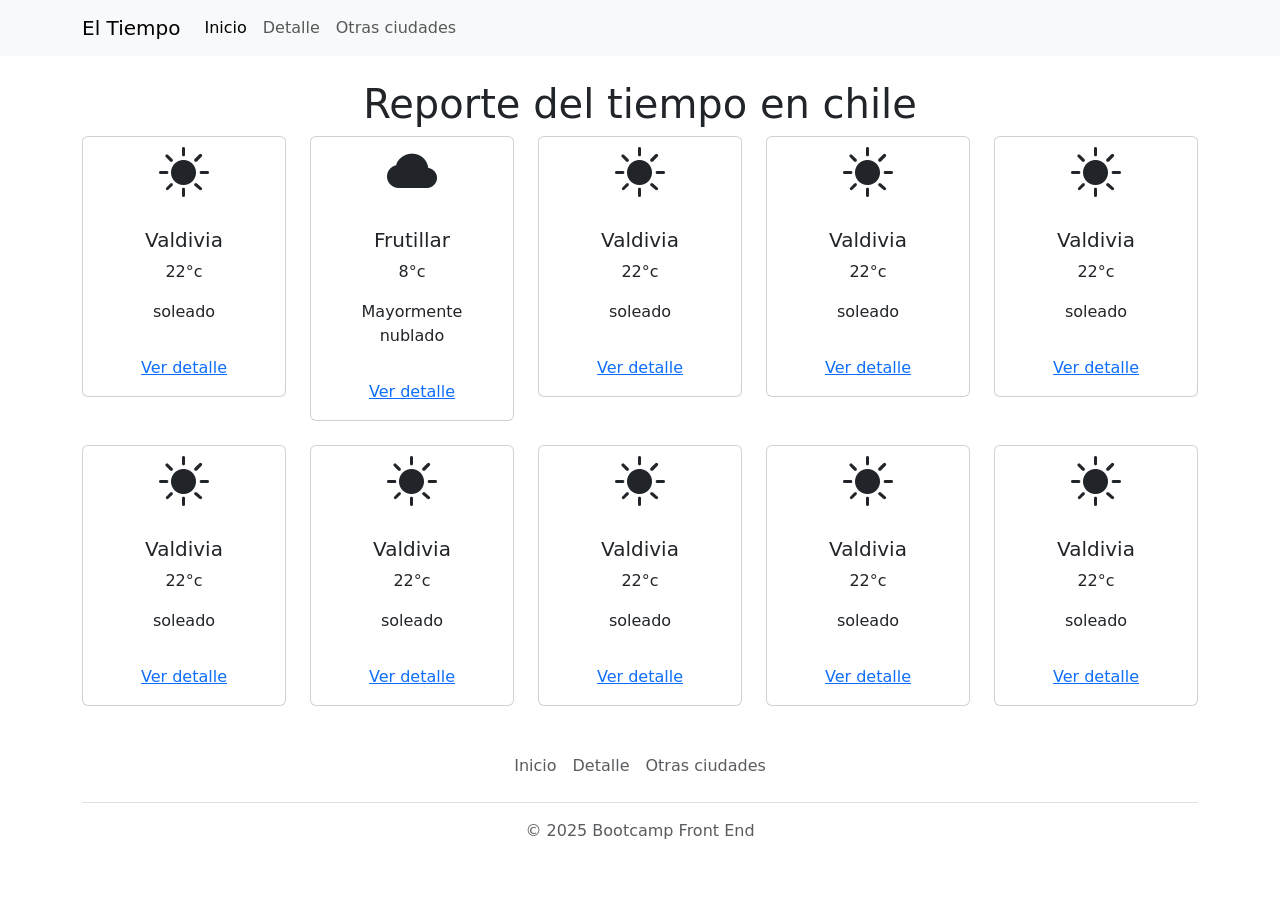
==== index.html @ 320172de "aplicaion de JS en links" ====
<!DOCTYPE html>
<html lang="es">
  <head>
    <meta charset="UTF-8" />
    <meta name="viewport" content="width=device-width, initial-scale=1.0" />
    <title>Elizabeth Vergara / trabajo final modulo 2</title>

    <!-- Bootstrap CSS -->
    <link
      href="https://cdn.jsdelivr.net/npm/bootstrap@5.3.8/dist/css/bootstrap.min.css"
      rel="stylesheet"
      integrity="sha384-sRIl4kxILFvY47J16cr9ZwB07vP4J8+LH7qKQnuqkuIAvNWLzeN8tE5YBujZqJLB"
      crossorigin="anonymous"
    />

    <!-- Mi CSS -->
    <link rel="stylesheet" href="./assets/css/style.css" />

    <!-- Bootstrap Icons -->
    <link
      rel="stylesheet"
      href="https://cdn.jsdelivr.net/npm/bootstrap-icons@1.13.1/font/bootstrap-icons.min.css"
    />

    <!-- Bootstrap JS -->
    <script
      defer
      src="https://cdn.jsdelivr.net/npm/bootstrap@5.3.8/dist/js/bootstrap.bundle.min.js"
      integrity="sha384-FKyoEForCGlyvwx9Hj09JcYn3nv7wiPVlz7YYwJrWVcXK/BmnVDxM+D2scQbITxI"
      crossorigin="anonymous"
    ></script>

    <!-- Mi JS -->
    <script defer src="./assets/js/script.js"></script>
  </head>
  <body>
    <nav class="navbar navbar-expand-lg bg-body-tertiary">
      <div class="container">
        <a class="navbar-brand" href="./index.htm">El Tiempo</a>
        <button
          class="navbar-toggler"
          type="button"
          data-bs-toggle="collapse"
          data-bs-target="#navbarNavAltMarkup"
          aria-controls="navbarNavAltMarkup"
          aria-expanded="false"
          aria-label="Toggle navigation"
        >
          <span class="navbar-toggler-icon"></span>
        </button>
        <div class="collapse navbar-collapse" id="navbarNavAltMarkup">
          <div class="navbar-nav">
            <a class="nav-link active" aria-current="page" href="./index.html"
              >Inicio</a
            >
            <a class="nav-link" href="./detalle.html">Detalle</a>
            <a class="nav-link" href="#">Otras ciudades</a>
          </div>
        </div>
      </div>
    </nav>
    <!-- Grilla de localidades Start -->
    <main class="container my-4">
      <h1 class="text-center">Reporte del tiempo en chile</h1>
      <div class="row row-cols-1 row-cols-md-4 row-cols-lg-5 g-4">
        <!-- Tarjeta principal Start-->
        <div class="col">
          <div class="card text-center">
            <i class="bi bi-brightness-high-fill"></i>
            <div class="card-body">
              <h5 class="card-title">Valdivia</h5>
              <p class="card-text">22°c</p>
              <p class="card-text">soleado</p>
            </div>
            <div class="card-body">
              <a href="./detalle.html" class="card-link">Ver detalle</a>
            </div>
          </div>
        </div>
        <!-- Tarjeta principal end-->
        <div class="col">
          <div class="card text-center">
            <i class="bi bi-cloud-fill"></i>
            <div class="card-body">
              <h5 class="card-title">Frutillar</h5>
              <p class="card-text">8°c</p>
              <p class="card-text">Mayormente nublado</p>
            </div>
            <div class="card-body">
              <a  class="card-link">Ver detalle</a>
            </div>
          </div>
        </div>
        <div class="col">
          <div class="card text-center">
            <i class="bi bi-brightness-high-fill"></i>
            <div class="card-body">
              <h5 class="card-title">Valdivia</h5>
              <p class="card-text">22°c</p>
              <p class="card-text">soleado</p>
            </div>
            <div class="card-body">
              <a  class="card-link">Ver detalle</a>
            </div>
          </div>
        </div>
        <div class="col">
          <div class="card text-center">
            <i class="bi bi-brightness-high-fill"></i>
            <div class="card-body">
              <h5 class="card-title">Valdivia</h5>
              <p class="card-text">22°c</p>
              <p class="card-text">soleado</p>
            </div>
            <div class="card-body">
              <a  class="card-link">Ver detalle</a>
            </div>
          </div>
        </div>
        <div class="col">
          <div class="card text-center">
            <i class="bi bi-brightness-high-fill"></i>
            <div class="card-body">
              <h5 class="card-title">Valdivia</h5>
              <p class="card-text">22°c</p>
              <p class="card-text">soleado</p>
            </div>
            <div class="card-body">
              <a  class="card-link">Ver detalle</a>
            </div>
          </div>
        </div>
        <div class="col">
          <div class="card text-center">
            <i class="bi bi-brightness-high-fill"></i>
            <div class="card-body">
              <h5 class="card-title">Valdivia</h5>
              <p class="card-text">22°c</p>
              <p class="card-text">soleado</p>
            </div>
            <div class="card-body">
              <a  class="card-link">Ver detalle</a>
            </div>
          </div>
        </div>
        <div class="col">
          <div class="card text-center">
            <i class="bi bi-brightness-high-fill"></i>
            <div class="card-body">
              <h5 class="card-title">Valdivia</h5>
              <p class="card-text">22°c</p>
              <p class="card-text">soleado</p>
            </div>
            <div class="card-body">
              <a  class="card-link">Ver detalle</a>
            </div>
          </div>
        </div>
        <div class="col">
          <div class="card text-center">
            <i class="bi bi-brightness-high-fill"></i>
            <div class="card-body">
              <h5 class="card-title">Valdivia</h5>
              <p class="card-text">22°c</p>
              <p class="card-text">soleado</p>
            </div>
            <div class="card-body">
              <a  class="card-link">Ver detalle</a>
            </div>
          </div>
        </div>
        <div class="col">
          <div class="card text-center">
            <i class="bi bi-brightness-high-fill"></i>
            <div class="card-body">
              <h5 class="card-title">Valdivia</h5>
              <p class="card-text">22°c</p>
              <p class="card-text">soleado</p>
            </div>
            <div class="card-body">
              <a  class="card-link">Ver detalle</a>
            </div>
          </div>
        </div>
        <div class="col">
          <div class="card text-center">
            <i class="bi bi-brightness-high-fill"></i>
            <div class="card-body">
              <h5 class="card-title">Valdivia</h5>
              <p class="card-text">22°c</p>
              <p class="card-text">soleado</p>
            </div>
            <div class="card-body">
              <a  class="card-link">Ver detalle</a>
            </div>
          </div>
        </div>
      </div>
    </main>
    <!-- grilla de localidades end -->

    <!-- Footer -->
      <footer class="container py-3 my-4">
        <ul class="nav justify-content-center border-bottom pb-3 mb-3">
          <li class="nav-item">
            <a href="./index.html" class="nav-link px-2 text-body-secondary">Inicio</a>
          </li>
          <li class="nav-item">
            <a href="./detalle.html" class="nav-link px-2 text-body-secondary">Detalle</a>
          </li>
          <li class="nav-item">
            <a href="#" class="nav-link px-2 text-body-secondary">Otras ciudades</a>
          </li>
        </ul>
        <p class="text-center text-body-secondary">© 2025 Bootcamp Front End</p>
      </footer>
  </body>
</html>
---- assets/css/style.css ----
i {
    font-size: 50px;
}
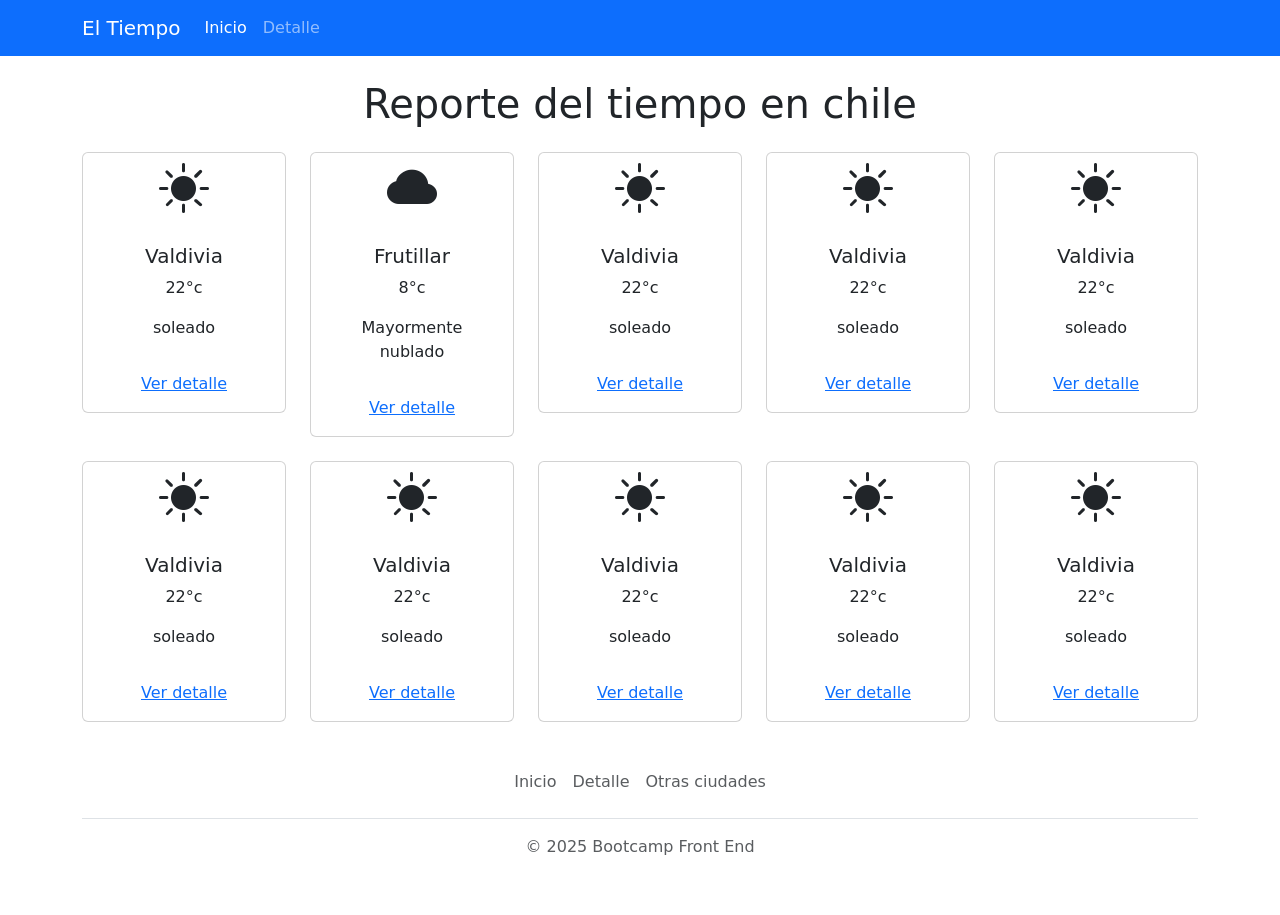
==== commit dfa91816: "trabajando en detalle html" ====
--- a/index.html
+++ b/index.html
@@ -34,9 +34,9 @@
     <script defer src="./assets/js/script.js"></script>
   </head>
   <body>
-    <nav class="navbar navbar-expand-lg bg-body-tertiary">
+    <nav class="navbar navbar-expand-lg bg-primary navbar-dark">
       <div class="container">
-        <a class="navbar-brand" href="./index.htm">El Tiempo</a>
+        <a class="navbar-brand" href="#">El Tiempo</a>
         <button
           class="navbar-toggler"
           type="button"
@@ -54,14 +54,13 @@
               >Inicio</a
             >
             <a class="nav-link" href="./detalle.html">Detalle</a>
-            <a class="nav-link" href="#">Otras ciudades</a>
           </div>
         </div>
       </div>
     </nav>
     <!-- Grilla de localidades Start -->
     <main class="container my-4">
-      <h1 class="text-center">Reporte del tiempo en chile</h1>
+      <h1 class="text-center my-4">Reporte del tiempo en chile</h1>
       <div class="row row-cols-1 row-cols-md-4 row-cols-lg-5 g-4">
         <!-- Tarjeta principal Start-->
         <div class="col">
@@ -87,111 +86,111 @@
               <p class="card-text">Mayormente nublado</p>
             </div>
             <div class="card-body">
-              <a  class="card-link">Ver detalle</a>
-            </div>
-          </div>
-        </div>
-        <div class="col">
-          <div class="card text-center">
-            <i class="bi bi-brightness-high-fill"></i>
-            <div class="card-body">
-              <h5 class="card-title">Valdivia</h5>
-              <p class="card-text">22°c</p>
-              <p class="card-text">soleado</p>
-            </div>
-            <div class="card-body">
-              <a  class="card-link">Ver detalle</a>
-            </div>
-          </div>
-        </div>
-        <div class="col">
-          <div class="card text-center">
-            <i class="bi bi-brightness-high-fill"></i>
-            <div class="card-body">
-              <h5 class="card-title">Valdivia</h5>
-              <p class="card-text">22°c</p>
-              <p class="card-text">soleado</p>
-            </div>
-            <div class="card-body">
-              <a  class="card-link">Ver detalle</a>
-            </div>
-          </div>
-        </div>
-        <div class="col">
-          <div class="card text-center">
-            <i class="bi bi-brightness-high-fill"></i>
-            <div class="card-body">
-              <h5 class="card-title">Valdivia</h5>
-              <p class="card-text">22°c</p>
-              <p class="card-text">soleado</p>
-            </div>
-            <div class="card-body">
-              <a  class="card-link">Ver detalle</a>
-            </div>
-          </div>
-        </div>
-        <div class="col">
-          <div class="card text-center">
-            <i class="bi bi-brightness-high-fill"></i>
-            <div class="card-body">
-              <h5 class="card-title">Valdivia</h5>
-              <p class="card-text">22°c</p>
-              <p class="card-text">soleado</p>
-            </div>
-            <div class="card-body">
-              <a  class="card-link">Ver detalle</a>
-            </div>
-          </div>
-        </div>
-        <div class="col">
-          <div class="card text-center">
-            <i class="bi bi-brightness-high-fill"></i>
-            <div class="card-body">
-              <h5 class="card-title">Valdivia</h5>
-              <p class="card-text">22°c</p>
-              <p class="card-text">soleado</p>
-            </div>
-            <div class="card-body">
-              <a  class="card-link">Ver detalle</a>
-            </div>
-          </div>
-        </div>
-        <div class="col">
-          <div class="card text-center">
-            <i class="bi bi-brightness-high-fill"></i>
-            <div class="card-body">
-              <h5 class="card-title">Valdivia</h5>
-              <p class="card-text">22°c</p>
-              <p class="card-text">soleado</p>
-            </div>
-            <div class="card-body">
-              <a  class="card-link">Ver detalle</a>
-            </div>
-          </div>
-        </div>
-        <div class="col">
-          <div class="card text-center">
-            <i class="bi bi-brightness-high-fill"></i>
-            <div class="card-body">
-              <h5 class="card-title">Valdivia</h5>
-              <p class="card-text">22°c</p>
-              <p class="card-text">soleado</p>
-            </div>
-            <div class="card-body">
-              <a  class="card-link">Ver detalle</a>
-            </div>
-          </div>
-        </div>
-        <div class="col">
-          <div class="card text-center">
-            <i class="bi bi-brightness-high-fill"></i>
-            <div class="card-body">
-              <h5 class="card-title">Valdivia</h5>
-              <p class="card-text">22°c</p>
-              <p class="card-text">soleado</p>
-            </div>
-            <div class="card-body">
-              <a  class="card-link">Ver detalle</a>
+              <a href="./detalle.html" class="card-link">Ver detalle</a>
+            </div>
+          </div>
+        </div>
+        <div class="col">
+          <div class="card text-center">
+            <i class="bi bi-brightness-high-fill"></i>
+            <div class="card-body">
+              <h5 class="card-title">Valdivia</h5>
+              <p class="card-text">22°c</p>
+              <p class="card-text">soleado</p>
+            </div>
+            <div class="card-body">
+              <a href="./detalle.html" class="card-link">Ver detalle</a>
+            </div>
+          </div>
+        </div>
+        <div class="col">
+          <div class="card text-center">
+            <i class="bi bi-brightness-high-fill"></i>
+            <div class="card-body">
+              <h5 class="card-title">Valdivia</h5>
+              <p class="card-text">22°c</p>
+              <p class="card-text">soleado</p>
+            </div>
+            <div class="card-body">
+              <a href="./detalle.html" class="card-link">Ver detalle</a>
+            </div>
+          </div>
+        </div>
+        <div class="col">
+          <div class="card text-center">
+            <i class="bi bi-brightness-high-fill"></i>
+            <div class="card-body">
+              <h5 class="card-title">Valdivia</h5>
+              <p class="card-text">22°c</p>
+              <p class="card-text">soleado</p>
+            </div>
+            <div class="card-body">
+              <a href="./detalle.html" class="card-link">Ver detalle</a>
+            </div>
+          </div>
+        </div>
+        <div class="col">
+          <div class="card text-center">
+            <i class="bi bi-brightness-high-fill"></i>
+            <div class="card-body">
+              <h5 class="card-title">Valdivia</h5>
+              <p class="card-text">22°c</p>
+              <p class="card-text">soleado</p>
+            </div>
+            <div class="card-body">
+              <a href="./detalle.html" class="card-link">Ver detalle</a>
+            </div>
+          </div>
+        </div>
+        <div class="col">
+          <div class="card text-center">
+            <i class="bi bi-brightness-high-fill"></i>
+            <div class="card-body">
+              <h5 class="card-title">Valdivia</h5>
+              <p class="card-text">22°c</p>
+              <p class="card-text">soleado</p>
+            </div>
+            <div class="card-body">
+              <a href="./detalle.html" class="card-link">Ver detalle</a>
+            </div>
+          </div>
+        </div>
+        <div class="col">
+          <div class="card text-center">
+            <i class="bi bi-brightness-high-fill"></i>
+            <div class="card-body">
+              <h5 class="card-title">Valdivia</h5>
+              <p class="card-text">22°c</p>
+              <p class="card-text">soleado</p>
+            </div>
+            <div class="card-body">
+              <a href="./detalle.html" class="card-link">Ver detalle</a>
+            </div>
+          </div>
+        </div>
+        <div class="col">
+          <div class="card text-center">
+            <i class="bi bi-brightness-high-fill"></i>
+            <div class="card-body">
+              <h5 class="card-title">Valdivia</h5>
+              <p class="card-text">22°c</p>
+              <p class="card-text">soleado</p>
+            </div>
+            <div class="card-body">
+              <a href="./detalle.html" class="card-link">Ver detalle</a>
+            </div>
+          </div>
+        </div>
+        <div class="col">
+          <div class="card text-center">
+            <i class="bi bi-brightness-high-fill"></i>
+            <div class="card-body">
+              <h5 class="card-title">Valdivia</h5>
+              <p class="card-text">22°c</p>
+              <p class="card-text">soleado</p>
+            </div>
+            <div class="card-body">
+              <a href="./detalle.html" class="card-link">Ver detalle</a>
             </div>
           </div>
         </div>
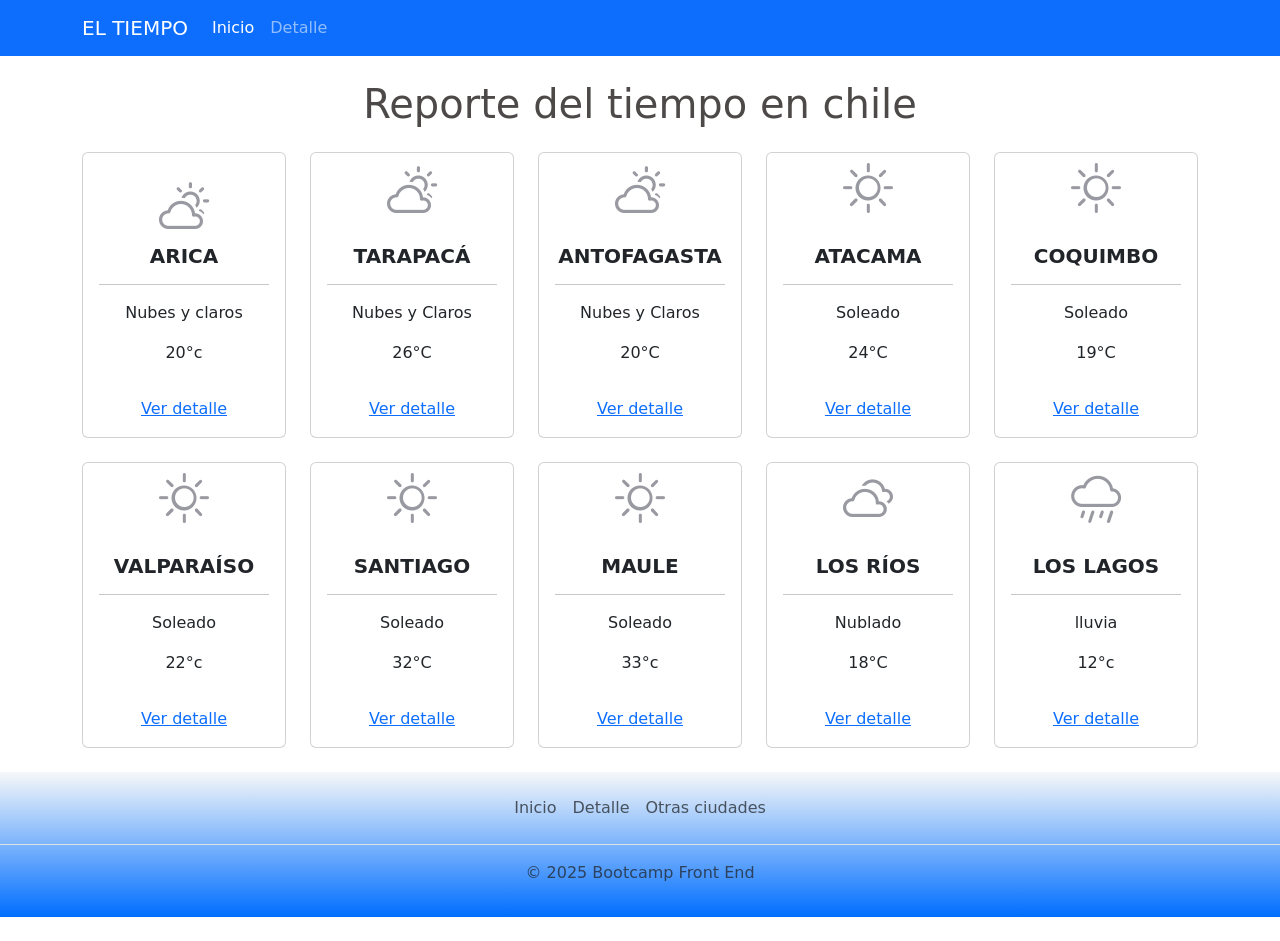
==== commit a3a61fe1: "terminando mi trabajo" ====
--- a/index.html
+++ b/index.html
@@ -36,7 +36,7 @@
   <body>
     <nav class="navbar navbar-expand-lg bg-primary navbar-dark">
       <div class="container">
-        <a class="navbar-brand" href="#">El Tiempo</a>
+        <a class="navbar-brand" href="#">EL TIEMPO</a>
         <button
           class="navbar-toggler"
           type="button"
@@ -65,141 +65,170 @@
         <!-- Tarjeta principal Start-->
         <div class="col">
           <div class="card text-center">
-            <i class="bi bi-brightness-high-fill"></i>
-            <div class="card-body">
-              <h5 class="card-title">Valdivia</h5>
+           
+            <div class="card-body">
+            <i class="bi bi-cloud-sun"></i>
+              <h5 class="card-title">ARICA</h5>
+              <hr>
+              <p class="card-text">Nubes y claros</p>
+              <p class="card-text">20°c</p>
+            </div>
+            <div class="card-body">
+              <a href="./detalle.html" class="card-link">Ver detalle</a>
+            </div>
+          </div>
+        </div>
+        <!-- Tarjeta principal end-->
+         <!-- segunda tarjeta -->
+        <div class="col">
+          <div class="card text-center">
+            <i class="bi bi-cloud-sun"></i>
+            <div class="card-body">
+              <h5 class="card-title">TARAPACÁ</h5>
+              <hr>
+              <p class="card-text">Nubes y Claros</p>
+              <p class="card-text">26°C</p>
+            </div>
+            <div class="card-body">
+              <a href="./detalle.html" class="card-link">Ver detalle</a>
+            </div>
+          </div>
+        </div>
+        <!-- segunda tarjeta end -->
+         <!-- Tercera tarjeta -->
+        <div class="col">
+          <div class="card text-center">
+            <i class="bi bi-cloud-sun"></i>
+            <div class="card-body">
+              <h5 class="card-title">ANTOFAGASTA</h5>
+              <hr>
+              <p class="card-text">Nubes y Claros</p>
+               <p class="card-text">20°C</p>
+            </div>
+            <div class="card-body">
+              <a href="./detalle.html" class="card-link">Ver detalle</a>
+            </div>
+          </div>
+        </div>
+        <!-- Tercera tarjeta End -->
+         <!-- Cuarta tarjeta -->
+        <div class="col">
+          <div class="card text-center">
+            <i class="bi bi-sun"></i>
+            <div class="card-body">
+              <h5 class="card-title">ATACAMA</h5>
+              <hr>
+              <p class="card-text">Soleado</p>
+              <p class="card-text">24°C</p>
+            </div>
+            <div class="card-body">
+              <a href="./detalle.html" class="card-link">Ver detalle</a>
+            </div>
+          </div>
+        </div>
+        <!-- cuarta tarjeta end -->
+         <!--Quinta tarjeta -->
+        <div class="col">
+          <div class="card text-center">
+            <i class="bi bi-sun"></i>
+            <div class="card-body">
+              <h5 class="card-title">COQUIMBO</h5>
+              <hr>
+              <p class="card-text">Soleado</p>
+              <p class="card-text">19°C</p>
+            </div>
+            <div class="card-body">
+              <a href="./detalle.html" class="card-link">Ver detalle</a>
+            </div>
+          </div>
+        </div>
+        <!-- quinta tarjeta end -->
+         <!-- sexta tarjeta -->
+        <div class="col">
+          <div class="card text-center">
+            <i class="bi bi-sun"></i>
+            <div class="card-body">
+              <h5 class="card-title">VALPARAÍSO</h5>
+              <hr>
+              <p class="card-text">Soleado</p>
               <p class="card-text">22°c</p>
-              <p class="card-text">soleado</p>
-            </div>
-            <div class="card-body">
-              <a href="./detalle.html" class="card-link">Ver detalle</a>
-            </div>
-          </div>
-        </div>
-        <!-- Tarjeta principal end-->
-        <div class="col">
-          <div class="card text-center">
-            <i class="bi bi-cloud-fill"></i>
-            <div class="card-body">
-              <h5 class="card-title">Frutillar</h5>
-              <p class="card-text">8°c</p>
-              <p class="card-text">Mayormente nublado</p>
-            </div>
-            <div class="card-body">
-              <a href="./detalle.html" class="card-link">Ver detalle</a>
-            </div>
-          </div>
-        </div>
-        <div class="col">
-          <div class="card text-center">
-            <i class="bi bi-brightness-high-fill"></i>
-            <div class="card-body">
-              <h5 class="card-title">Valdivia</h5>
-              <p class="card-text">22°c</p>
-              <p class="card-text">soleado</p>
-            </div>
-            <div class="card-body">
-              <a href="./detalle.html" class="card-link">Ver detalle</a>
-            </div>
-          </div>
-        </div>
-        <div class="col">
-          <div class="card text-center">
-            <i class="bi bi-brightness-high-fill"></i>
-            <div class="card-body">
-              <h5 class="card-title">Valdivia</h5>
-              <p class="card-text">22°c</p>
-              <p class="card-text">soleado</p>
-            </div>
-            <div class="card-body">
-              <a href="./detalle.html" class="card-link">Ver detalle</a>
-            </div>
-          </div>
-        </div>
-        <div class="col">
-          <div class="card text-center">
-            <i class="bi bi-brightness-high-fill"></i>
-            <div class="card-body">
-              <h5 class="card-title">Valdivia</h5>
-              <p class="card-text">22°c</p>
-              <p class="card-text">soleado</p>
-            </div>
-            <div class="card-body">
-              <a href="./detalle.html" class="card-link">Ver detalle</a>
-            </div>
-          </div>
-        </div>
-        <div class="col">
-          <div class="card text-center">
-            <i class="bi bi-brightness-high-fill"></i>
-            <div class="card-body">
-              <h5 class="card-title">Valdivia</h5>
-              <p class="card-text">22°c</p>
-              <p class="card-text">soleado</p>
-            </div>
-            <div class="card-body">
-              <a href="./detalle.html" class="card-link">Ver detalle</a>
-            </div>
-          </div>
-        </div>
-        <div class="col">
-          <div class="card text-center">
-            <i class="bi bi-brightness-high-fill"></i>
-            <div class="card-body">
-              <h5 class="card-title">Valdivia</h5>
-              <p class="card-text">22°c</p>
-              <p class="card-text">soleado</p>
-            </div>
-            <div class="card-body">
-              <a href="./detalle.html" class="card-link">Ver detalle</a>
-            </div>
-          </div>
-        </div>
-        <div class="col">
-          <div class="card text-center">
-            <i class="bi bi-brightness-high-fill"></i>
-            <div class="card-body">
-              <h5 class="card-title">Valdivia</h5>
-              <p class="card-text">22°c</p>
-              <p class="card-text">soleado</p>
-            </div>
-            <div class="card-body">
-              <a href="./detalle.html" class="card-link">Ver detalle</a>
-            </div>
-          </div>
-        </div>
-        <div class="col">
-          <div class="card text-center">
-            <i class="bi bi-brightness-high-fill"></i>
-            <div class="card-body">
-              <h5 class="card-title">Valdivia</h5>
-              <p class="card-text">22°c</p>
-              <p class="card-text">soleado</p>
-            </div>
-            <div class="card-body">
-              <a href="./detalle.html" class="card-link">Ver detalle</a>
-            </div>
-          </div>
-        </div>
-        <div class="col">
-          <div class="card text-center">
-            <i class="bi bi-brightness-high-fill"></i>
-            <div class="card-body">
-              <h5 class="card-title">Valdivia</h5>
-              <p class="card-text">22°c</p>
-              <p class="card-text">soleado</p>
-            </div>
-            <div class="card-body">
-              <a href="./detalle.html" class="card-link">Ver detalle</a>
-            </div>
-          </div>
-        </div>
+            </div>
+            <div class="card-body">
+              <a href="./detalle.html" class="card-link">Ver detalle</a>
+            </div>
+          </div>
+        </div>
+        <!-- sexta tarjeta end -->
+         <!-- septima tarjeta -->
+        <div class="col">
+          <div class="card text-center">
+            <i class="bi bi-sun"></i>
+            <div class="card-body">
+              <h5 class="card-title">SANTIAGO</h5>
+              <hr>
+              <p class="card-text">Soleado</p>
+              <p class="card-text">32°C</p>
+            </div>
+            <div class="card-body">
+              <a href="./detalle.html" class="card-link">Ver detalle</a>
+            </div>
+          </div>
+        </div>
+        <!-- Septima tarjeta end -->
+         <!-- Octava tarjeta -->
+        <div class="col">
+          <div class="card text-center">
+            <i class="bi bi-sun"></i>
+            <div class="card-body">
+              <h5 class="card-title">MAULE</h5>
+              <hr>
+              <p class="card-text">Soleado</p>
+              <p class="card-text">33°c</p>
+            </div>
+            <div class="card-body">
+              <a href="./detalle.html" class="card-link">Ver detalle</a>
+            </div>
+          </div>
+        </div>
+        <!-- Octava tarjeta end -->
+         <!-- Novena tarjeta -->
+        <div class="col">
+          <div class="card text-center">
+            <i class="bi bi-clouds"></i>
+            <div class="card-body">
+              <h5 class="card-title">LOS RÍOS</h5>
+              <hr>
+              <p class="card-text">Nublado</p>
+              <p class="card-text">18°C</p>
+            </div>
+            <div class="card-body">
+              <a href="./detalle.html" class="card-link">Ver detalle</a>
+            </div>
+          </div>
+        </div>
+        <!-- Novena tarjeta end -->
+         <!-- Decima tarjeta -->
+        <div class="col">
+          <div class="card text-center">
+            <i class="bi bi-cloud-rain"></i>
+            <div class="card-body">
+              <h5 class="card-title">LOS LAGOS</h5>
+              <hr>
+              <p class="card-text">lluvia</p>
+              <p class="card-text">12°c</p>
+            </div>
+            <div class="card-body">
+              <a href="./detalle.html" class="card-link">Ver detalle</a>
+            </div>
+          </div>
+        </div>
+        <!-- Decima tarjeta end -->
       </div>
     </main>
     <!-- grilla de localidades end -->
 
     <!-- Footer -->
-      <footer class="container py-3 my-4">
+      <footer class="py-3 my-4">
         <ul class="nav justify-content-center border-bottom pb-3 mb-3">
           <li class="nav-item">
             <a href="./index.html" class="nav-link px-2 text-body-secondary">Inicio</a>
--- a/assets/css/style.css
+++ b/assets/css/style.css
@@ -1,4 +1,19 @@
 i {
     font-size: 50px;
+    color: rgb(153, 153, 161);
 }
 
+h1 {
+    font-family:system-ui, -apple-system, BlinkMacSystemFont, 
+    'Segoe UI', Roboto, Oxygen, Ubuntu, Cantarell, 'Open Sans', 
+    'Helvetica Neue', sans-serif;
+    color: rgb(77, 73, 73);
+}
+
+h5 {
+    font-weight: bold;
+}
+
+footer {
+    background:linear-gradient(to top, #006eff, #f6f8f9 ) ;
+}
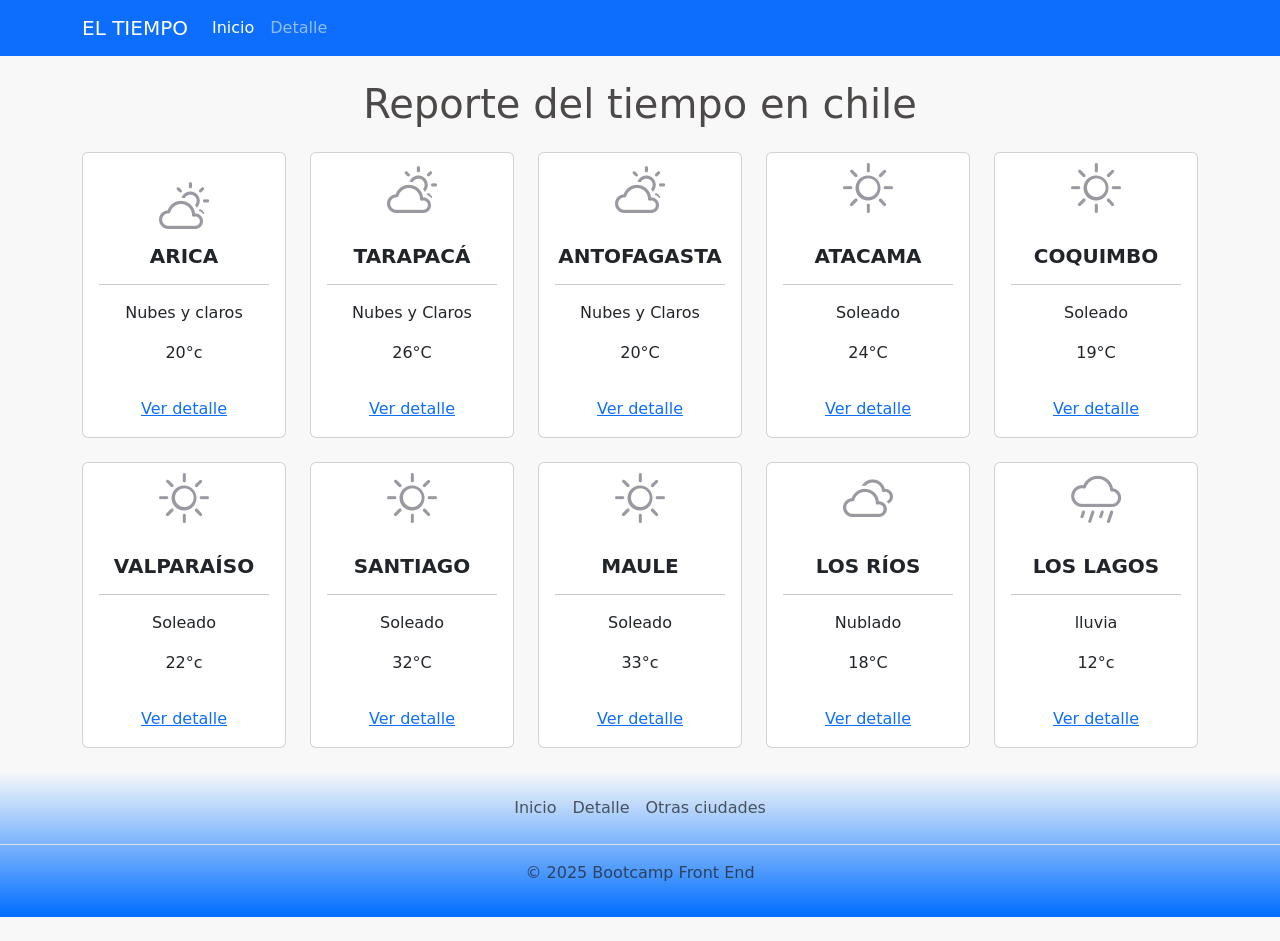
==== commit ffb79c32: "agregando estructura sass" ====
--- a/index.html
+++ b/index.html
@@ -15,6 +15,7 @@
 
     <!-- Mi CSS -->
     <link rel="stylesheet" href="./assets/css/style.css" />
+    <link rel="stylesheet" href="./assets/css/main.css" />
 
     <!-- Bootstrap Icons -->
     <link
@@ -65,11 +66,10 @@
         <!-- Tarjeta principal Start-->
         <div class="col">
           <div class="card text-center">
-           
-            <div class="card-body">
-            <i class="bi bi-cloud-sun"></i>
+            <div class="card-body">
+              <i class="bi bi-cloud-sun card__icon"></i>
               <h5 class="card-title">ARICA</h5>
-              <hr>
+              <hr />
               <p class="card-text">Nubes y claros</p>
               <p class="card-text">20°c</p>
             </div>
@@ -79,13 +79,13 @@
           </div>
         </div>
         <!-- Tarjeta principal end-->
-         <!-- segunda tarjeta -->
-        <div class="col">
-          <div class="card text-center">
-            <i class="bi bi-cloud-sun"></i>
+        <!-- segunda tarjeta -->
+        <div class="col">
+          <div class="card text-center">
+            <i class="bi bi-cloud-sun card__icon"></i>
             <div class="card-body">
               <h5 class="card-title">TARAPACÁ</h5>
-              <hr>
+              <hr />
               <p class="card-text">Nubes y Claros</p>
               <p class="card-text">26°C</p>
             </div>
@@ -95,15 +95,15 @@
           </div>
         </div>
         <!-- segunda tarjeta end -->
-         <!-- Tercera tarjeta -->
-        <div class="col">
-          <div class="card text-center">
-            <i class="bi bi-cloud-sun"></i>
+        <!-- Tercera tarjeta -->
+        <div class="col">
+          <div class="card text-center">
+            <i class="bi bi-cloud-sun card__icon"></i>
             <div class="card-body">
               <h5 class="card-title">ANTOFAGASTA</h5>
-              <hr>
+              <hr />
               <p class="card-text">Nubes y Claros</p>
-               <p class="card-text">20°C</p>
+              <p class="card-text">20°C</p>
             </div>
             <div class="card-body">
               <a href="./detalle.html" class="card-link">Ver detalle</a>
@@ -111,13 +111,13 @@
           </div>
         </div>
         <!-- Tercera tarjeta End -->
-         <!-- Cuarta tarjeta -->
-        <div class="col">
-          <div class="card text-center">
-            <i class="bi bi-sun"></i>
+        <!-- Cuarta tarjeta -->
+        <div class="col">
+          <div class="card text-center">
+            <i class="bi bi-sun card__icon"></i>
             <div class="card-body">
               <h5 class="card-title">ATACAMA</h5>
-              <hr>
+              <hr />
               <p class="card-text">Soleado</p>
               <p class="card-text">24°C</p>
             </div>
@@ -127,13 +127,13 @@
           </div>
         </div>
         <!-- cuarta tarjeta end -->
-         <!--Quinta tarjeta -->
-        <div class="col">
-          <div class="card text-center">
-            <i class="bi bi-sun"></i>
+        <!--Quinta tarjeta -->
+        <div class="col">
+          <div class="card text-center">
+            <i class="bi bi-sun card__icon"></i>
             <div class="card-body">
               <h5 class="card-title">COQUIMBO</h5>
-              <hr>
+              <hr />
               <p class="card-text">Soleado</p>
               <p class="card-text">19°C</p>
             </div>
@@ -143,13 +143,13 @@
           </div>
         </div>
         <!-- quinta tarjeta end -->
-         <!-- sexta tarjeta -->
-        <div class="col">
-          <div class="card text-center">
-            <i class="bi bi-sun"></i>
+        <!-- sexta tarjeta -->
+        <div class="col">
+          <div class="card text-center">
+            <i class="bi bi-sun card__icon"></i>
             <div class="card-body">
               <h5 class="card-title">VALPARAÍSO</h5>
-              <hr>
+              <hr />
               <p class="card-text">Soleado</p>
               <p class="card-text">22°c</p>
             </div>
@@ -159,13 +159,13 @@
           </div>
         </div>
         <!-- sexta tarjeta end -->
-         <!-- septima tarjeta -->
-        <div class="col">
-          <div class="card text-center">
-            <i class="bi bi-sun"></i>
+        <!-- septima tarjeta -->
+        <div class="col">
+          <div class="card text-center">
+            <i class="bi bi-sun card__icon"></i>
             <div class="card-body">
               <h5 class="card-title">SANTIAGO</h5>
-              <hr>
+              <hr />
               <p class="card-text">Soleado</p>
               <p class="card-text">32°C</p>
             </div>
@@ -175,13 +175,13 @@
           </div>
         </div>
         <!-- Septima tarjeta end -->
-         <!-- Octava tarjeta -->
-        <div class="col">
-          <div class="card text-center">
-            <i class="bi bi-sun"></i>
+        <!-- Octava tarjeta -->
+        <div class="col">
+          <div class="card text-center">
+            <i class="bi bi-sun card__icon"></i>
             <div class="card-body">
               <h5 class="card-title">MAULE</h5>
-              <hr>
+              <hr />
               <p class="card-text">Soleado</p>
               <p class="card-text">33°c</p>
             </div>
@@ -191,13 +191,13 @@
           </div>
         </div>
         <!-- Octava tarjeta end -->
-         <!-- Novena tarjeta -->
-        <div class="col">
-          <div class="card text-center">
-            <i class="bi bi-clouds"></i>
+        <!-- Novena tarjeta -->
+        <div class="col">
+          <div class="card text-center">
+            <i class="bi bi-clouds card__icon"></i>
             <div class="card-body">
               <h5 class="card-title">LOS RÍOS</h5>
-              <hr>
+              <hr />
               <p class="card-text">Nublado</p>
               <p class="card-text">18°C</p>
             </div>
@@ -207,13 +207,13 @@
           </div>
         </div>
         <!-- Novena tarjeta end -->
-         <!-- Decima tarjeta -->
-        <div class="col">
-          <div class="card text-center">
-            <i class="bi bi-cloud-rain"></i>
+        <!-- Decima tarjeta -->
+        <div class="col">
+          <div class="card text-center">
+            <i class="bi bi-cloud-rain card__icon"></i>
             <div class="card-body">
               <h5 class="card-title">LOS LAGOS</h5>
-              <hr>
+              <hr />
               <p class="card-text">lluvia</p>
               <p class="card-text">12°c</p>
             </div>
@@ -228,19 +228,25 @@
     <!-- grilla de localidades end -->
 
     <!-- Footer -->
-      <footer class="py-3 my-4">
-        <ul class="nav justify-content-center border-bottom pb-3 mb-3">
-          <li class="nav-item">
-            <a href="./index.html" class="nav-link px-2 text-body-secondary">Inicio</a>
-          </li>
-          <li class="nav-item">
-            <a href="./detalle.html" class="nav-link px-2 text-body-secondary">Detalle</a>
-          </li>
-          <li class="nav-item">
-            <a href="#" class="nav-link px-2 text-body-secondary">Otras ciudades</a>
-          </li>
-        </ul>
-        <p class="text-center text-body-secondary">© 2025 Bootcamp Front End</p>
-      </footer>
+    <footer class="py-3 my-4">
+      <ul class="nav justify-content-center border-bottom pb-3 mb-3">
+        <li class="nav-item">
+          <a href="./index.html" class="nav-link px-2 text-body-secondary"
+            >Inicio</a
+          >
+        </li>
+        <li class="nav-item">
+          <a href="./detalle.html" class="nav-link px-2 text-body-secondary"
+            >Detalle</a
+          >
+        </li>
+        <li class="nav-item">
+          <a href="#" class="nav-link px-2 text-body-secondary"
+            >Otras ciudades</a
+          >
+        </li>
+      </ul>
+      <p class="text-center text-body-secondary">© 2025 Bootcamp Front End</p>
+    </footer>
   </body>
 </html>
--- a/assets/css/style.css
+++ b/assets/css/style.css
@@ -1,19 +1,17 @@
-i {
-    font-size: 50px;
-    color: rgb(153, 153, 161);
+body {
+  background: #f8f8f8;
 }
 
 h1 {
-    font-family:system-ui, -apple-system, BlinkMacSystemFont, 
-    'Segoe UI', Roboto, Oxygen, Ubuntu, Cantarell, 'Open Sans', 
-    'Helvetica Neue', sans-serif;
-    color: rgb(77, 73, 73);
+  font-family: system-ui, -apple-system, BlinkMacSystemFont, "Segoe UI", Roboto,
+    Oxygen, Ubuntu, Cantarell, "Open Sans", "Helvetica Neue", sans-serif;
+  color: rgb(77, 73, 73);
 }
 
 h5 {
-    font-weight: bold;
+  font-weight: bold;
 }
 
 footer {
-    background:linear-gradient(to top, #006eff, #f6f8f9 ) ;
+  background: linear-gradient(to top, #006eff, #f6f8f9);
 }
--- a/assets/css/main.css
+++ b/assets/css/main.css
@@ -0,0 +1,4 @@
+.card__icon {
+  font-size: 50px;
+  color: rgb(153, 153, 161);
+}
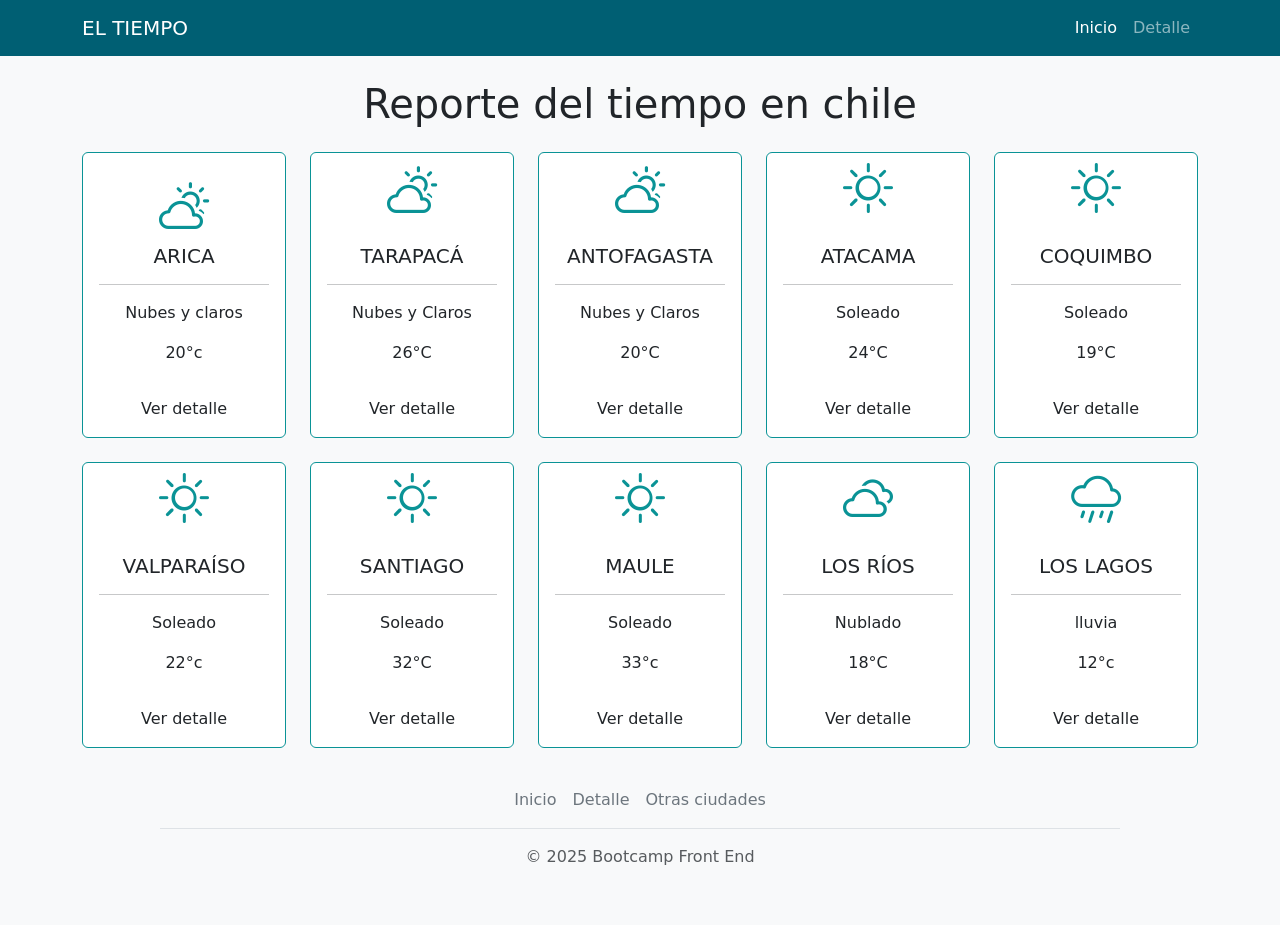
==== commit 595ec152: "segunda parte de la pagina del tiempo" ====
--- a/index.html
+++ b/index.html
@@ -14,7 +14,6 @@
     />
 
     <!-- Mi CSS -->
-    <link rel="stylesheet" href="./assets/css/style.css" />
     <link rel="stylesheet" href="./assets/css/main.css" />
 
     <!-- Bootstrap Icons -->
@@ -35,7 +34,7 @@
     <script defer src="./assets/js/script.js"></script>
   </head>
   <body>
-    <nav class="navbar navbar-expand-lg bg-primary navbar-dark">
+    <nav class="navbar navbar-expand-lg navbar-dark">
       <div class="container">
         <a class="navbar-brand" href="#">EL TIEMPO</a>
         <button
@@ -50,7 +49,7 @@
           <span class="navbar-toggler-icon"></span>
         </button>
         <div class="collapse navbar-collapse" id="navbarNavAltMarkup">
-          <div class="navbar-nav">
+          <div class="navbar-nav ms-auto">
             <a class="nav-link active" aria-current="page" href="./index.html"
               >Inicio</a
             >
@@ -228,22 +227,16 @@
     <!-- grilla de localidades end -->
 
     <!-- Footer -->
-    <footer class="py-3 my-4">
-      <ul class="nav justify-content-center border-bottom pb-3 mb-3">
-        <li class="nav-item">
-          <a href="./index.html" class="nav-link px-2 text-body-secondary"
-            >Inicio</a
-          >
+    <footer class="py-3 my-4 footer">
+      <ul class="nav border-bottom pb-3 mb-3 navigation">
+        <li class="nav-item navigation__item">
+          <a href="./index.html" class="px-2">Inicio</a>
         </li>
-        <li class="nav-item">
-          <a href="./detalle.html" class="nav-link px-2 text-body-secondary"
-            >Detalle</a
-          >
+        <li class="nav-item navigation__item">
+          <a href="./detalle.html" class="px-2">Detalle</a>
         </li>
-        <li class="nav-item">
-          <a href="#" class="nav-link px-2 text-body-secondary"
-            >Otras ciudades</a
-          >
+        <li class="nav-item navigation__item">
+          <a href="#" class="px-2">Otras ciudades</a>
         </li>
       </ul>
       <p class="text-center text-body-secondary">© 2025 Bootcamp Front End</p>
--- a/assets/css/main.css
+++ b/assets/css/main.css
@@ -1,4 +1,57 @@
+body {
+  background: #f8f9fa;
+}
+
+a {
+  color: inherit;
+  text-decoration: none;
+  cursor: pointer;
+}
+
+.footer {
+  width: 100%;
+  max-width: 960px;
+  margin: 0 auto;
+}
+.footer .navigation {
+  display: flex;
+  justify-content: center;
+  align-items: center;
+}
+.footer .navigation__item {
+  color: #6c757d;
+}
+
+.navbar {
+  background: #005f73;
+}
+
+.h1 {
+  font-family: system-ui, -apple-system, BlinkMacSystemFont, "Segoe UI", Roboto, Oxygen, Ubuntu, Cantarell, "Open Sans", "Helvetica Neue", sans-serif;
+  color: rgb(77, 73, 73);
+  color: #6c757d;
+}
+
+.card {
+  border-color: #0a9396;
+}
 .card__icon {
   font-size: 50px;
-  color: rgb(153, 153, 161);
+  color: #0a9396;
+}
+.card__icon-h {
+  font-size: 100px;
+  color: #0a9396;
+  margin-right: 10px;
+}
+.card__icon-vertical {
+  font-size: 20px;
+  color: #0a9396;
+  margin-right: 10px;
+}
+
+.carousel img {
+  height: 250px;
+  object-fit: cover;
+  border-radius: 6px;
 }
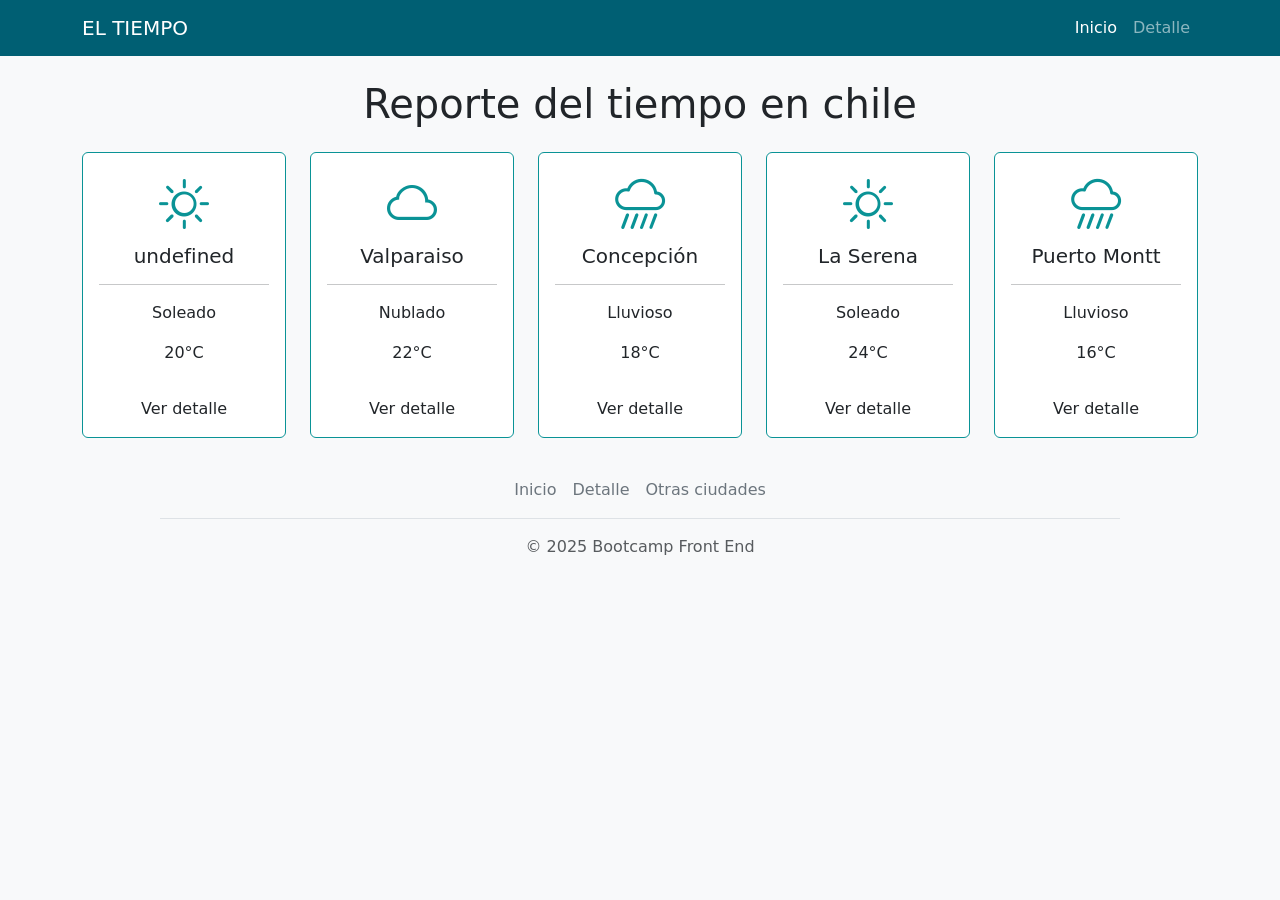
==== commit eececdf3: "agregando funcionalidad para mostrar el pronóstico semanal del clima y actualizando la estructura de" ====
--- a/index.html
+++ b/index.html
@@ -61,167 +61,11 @@
     <!-- Grilla de localidades Start -->
     <main class="container my-4">
       <h1 class="text-center my-4">Reporte del tiempo en chile</h1>
-      <div class="row row-cols-1 row-cols-md-4 row-cols-lg-5 g-4">
-        <!-- Tarjeta principal Start-->
-        <div class="col">
-          <div class="card text-center">
-            <div class="card-body">
-              <i class="bi bi-cloud-sun card__icon"></i>
-              <h5 class="card-title">ARICA</h5>
-              <hr />
-              <p class="card-text">Nubes y claros</p>
-              <p class="card-text">20°c</p>
-            </div>
-            <div class="card-body">
-              <a href="./detalle.html" class="card-link">Ver detalle</a>
-            </div>
-          </div>
-        </div>
-        <!-- Tarjeta principal end-->
-        <!-- segunda tarjeta -->
-        <div class="col">
-          <div class="card text-center">
-            <i class="bi bi-cloud-sun card__icon"></i>
-            <div class="card-body">
-              <h5 class="card-title">TARAPACÁ</h5>
-              <hr />
-              <p class="card-text">Nubes y Claros</p>
-              <p class="card-text">26°C</p>
-            </div>
-            <div class="card-body">
-              <a href="./detalle.html" class="card-link">Ver detalle</a>
-            </div>
-          </div>
-        </div>
-        <!-- segunda tarjeta end -->
-        <!-- Tercera tarjeta -->
-        <div class="col">
-          <div class="card text-center">
-            <i class="bi bi-cloud-sun card__icon"></i>
-            <div class="card-body">
-              <h5 class="card-title">ANTOFAGASTA</h5>
-              <hr />
-              <p class="card-text">Nubes y Claros</p>
-              <p class="card-text">20°C</p>
-            </div>
-            <div class="card-body">
-              <a href="./detalle.html" class="card-link">Ver detalle</a>
-            </div>
-          </div>
-        </div>
-        <!-- Tercera tarjeta End -->
-        <!-- Cuarta tarjeta -->
-        <div class="col">
-          <div class="card text-center">
-            <i class="bi bi-sun card__icon"></i>
-            <div class="card-body">
-              <h5 class="card-title">ATACAMA</h5>
-              <hr />
-              <p class="card-text">Soleado</p>
-              <p class="card-text">24°C</p>
-            </div>
-            <div class="card-body">
-              <a href="./detalle.html" class="card-link">Ver detalle</a>
-            </div>
-          </div>
-        </div>
-        <!-- cuarta tarjeta end -->
-        <!--Quinta tarjeta -->
-        <div class="col">
-          <div class="card text-center">
-            <i class="bi bi-sun card__icon"></i>
-            <div class="card-body">
-              <h5 class="card-title">COQUIMBO</h5>
-              <hr />
-              <p class="card-text">Soleado</p>
-              <p class="card-text">19°C</p>
-            </div>
-            <div class="card-body">
-              <a href="./detalle.html" class="card-link">Ver detalle</a>
-            </div>
-          </div>
-        </div>
-        <!-- quinta tarjeta end -->
-        <!-- sexta tarjeta -->
-        <div class="col">
-          <div class="card text-center">
-            <i class="bi bi-sun card__icon"></i>
-            <div class="card-body">
-              <h5 class="card-title">VALPARAÍSO</h5>
-              <hr />
-              <p class="card-text">Soleado</p>
-              <p class="card-text">22°c</p>
-            </div>
-            <div class="card-body">
-              <a href="./detalle.html" class="card-link">Ver detalle</a>
-            </div>
-          </div>
-        </div>
-        <!-- sexta tarjeta end -->
-        <!-- septima tarjeta -->
-        <div class="col">
-          <div class="card text-center">
-            <i class="bi bi-sun card__icon"></i>
-            <div class="card-body">
-              <h5 class="card-title">SANTIAGO</h5>
-              <hr />
-              <p class="card-text">Soleado</p>
-              <p class="card-text">32°C</p>
-            </div>
-            <div class="card-body">
-              <a href="./detalle.html" class="card-link">Ver detalle</a>
-            </div>
-          </div>
-        </div>
-        <!-- Septima tarjeta end -->
-        <!-- Octava tarjeta -->
-        <div class="col">
-          <div class="card text-center">
-            <i class="bi bi-sun card__icon"></i>
-            <div class="card-body">
-              <h5 class="card-title">MAULE</h5>
-              <hr />
-              <p class="card-text">Soleado</p>
-              <p class="card-text">33°c</p>
-            </div>
-            <div class="card-body">
-              <a href="./detalle.html" class="card-link">Ver detalle</a>
-            </div>
-          </div>
-        </div>
-        <!-- Octava tarjeta end -->
-        <!-- Novena tarjeta -->
-        <div class="col">
-          <div class="card text-center">
-            <i class="bi bi-clouds card__icon"></i>
-            <div class="card-body">
-              <h5 class="card-title">LOS RÍOS</h5>
-              <hr />
-              <p class="card-text">Nublado</p>
-              <p class="card-text">18°C</p>
-            </div>
-            <div class="card-body">
-              <a href="./detalle.html" class="card-link">Ver detalle</a>
-            </div>
-          </div>
-        </div>
-        <!-- Novena tarjeta end -->
-        <!-- Decima tarjeta -->
-        <div class="col">
-          <div class="card text-center">
-            <i class="bi bi-cloud-rain card__icon"></i>
-            <div class="card-body">
-              <h5 class="card-title">LOS LAGOS</h5>
-              <hr />
-              <p class="card-text">lluvia</p>
-              <p class="card-text">12°c</p>
-            </div>
-            <div class="card-body">
-              <a href="./detalle.html" class="card-link">Ver detalle</a>
-            </div>
-          </div>
-        </div>
-        <!-- Decima tarjeta end -->
+      <div
+        class="row row-cols-1 row-cols-md-4 row-cols-lg-5 g-4 justify-content-center"
+        id="lugares"
+      >
+        <!-- Las tarjetas se generan desde script.js -->
       </div>
     </main>
     <!-- grilla de localidades end -->
--- a/assets/css/main.css
+++ b/assets/css/main.css
@@ -44,7 +44,7 @@
   color: #0a9396;
   margin-right: 10px;
 }
-.card__icon-vertical {
+.card__icon_vertical {
   font-size: 20px;
   color: #0a9396;
   margin-right: 10px;
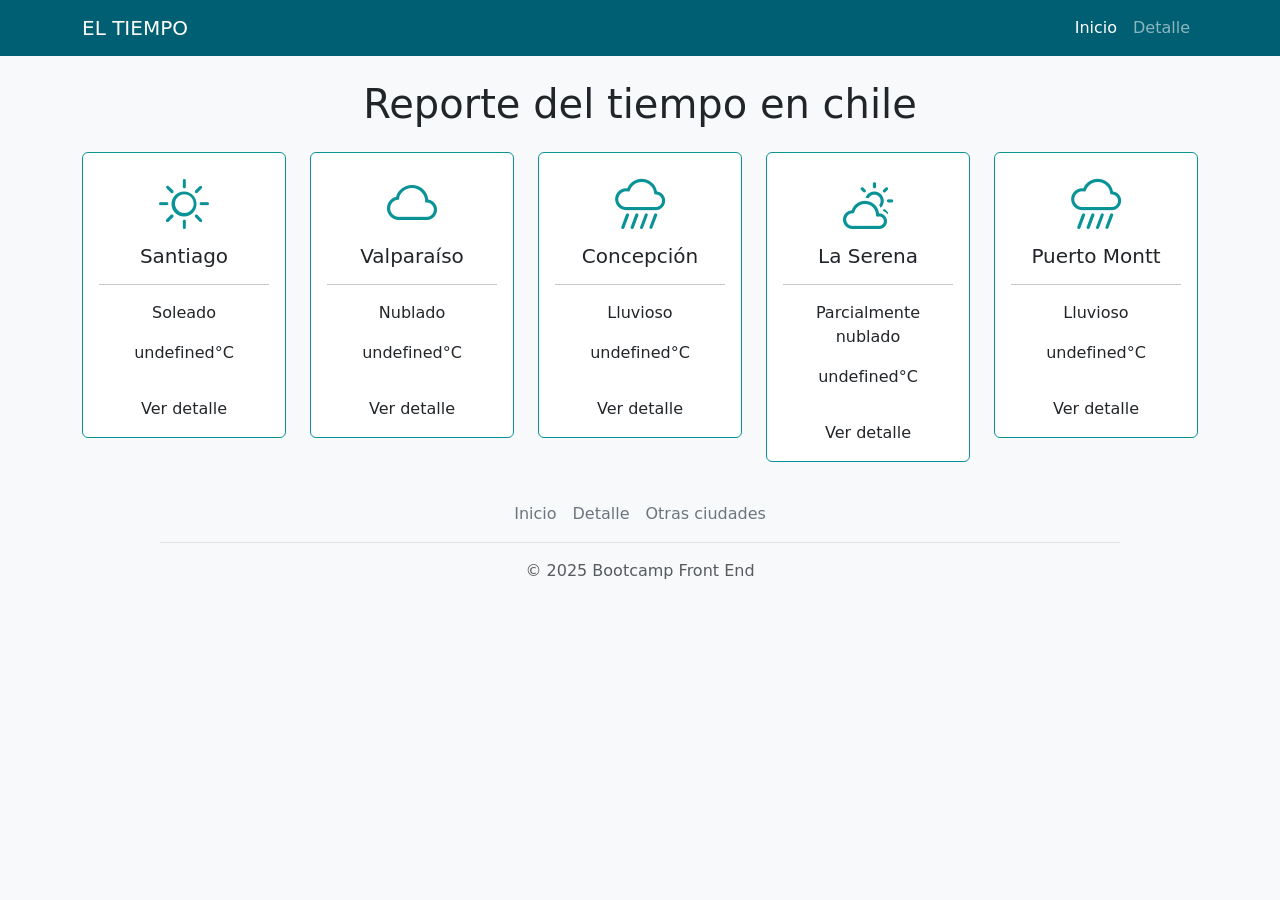
==== commit 194d83bd: "agregando funcionalidad para mostrar detalles del clima y pronóstico semanal; reestructurando archiv" ====
--- a/index.html
+++ b/index.html
@@ -31,7 +31,7 @@
     ></script>
 
     <!-- Mi JS -->
-    <script defer src="./assets/js/script.js"></script>
+    <script defer type="module" src="./assets/js/script.js"></script>
   </head>
   <body>
     <nav class="navbar navbar-expand-lg navbar-dark">
